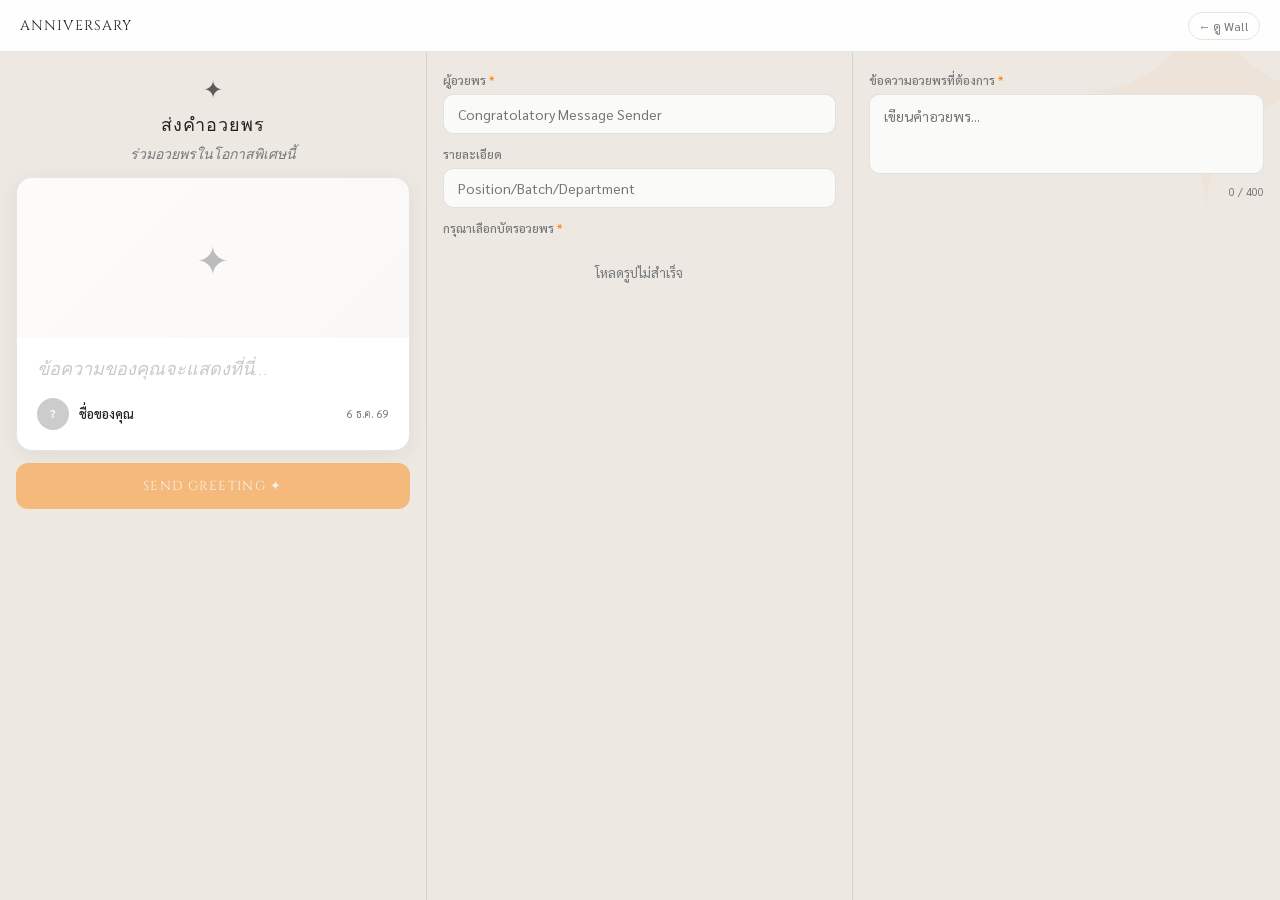
==== anniversary-greeting.html @ 69445429 "Update anniversary-greeting.html" ====
<!DOCTYPE html>
<html lang="th">
<head>
<meta charset="UTF-8">
<meta name="viewport" content="width=device-width, initial-scale=1.0">
<title>ส่งคำอวยพร</title>
<link href="https://fonts.googleapis.com/css2?family=Cinzel:wght@400;600&family=Sarabun:wght@300;400;500;600&family=Cormorant+Garamond:ital,wght@0,300;1,300&display=swap" rel="stylesheet">
<style>
*{margin:0;padding:0;box-sizing:border-box}
:root{
  --o:#FF8200;--od:#CC6800;--ol:#FFF3E0;
  --gray1:#74787B;--gray2:#222221;--gray3:#f7f5f2;
  --serif:'Cormorant Garamond',serif;
  --disp:'Cinzel',serif;--thai:'Sarabun',sans-serif;
  --border:0.5px solid rgba(0,0,0,.1);
}
html,body{height:100%;overflow:hidden;background:#EDE8E1;font-family:var(--thai);color:var(--gray2)}
body::before{content:'✦';position:fixed;font-size:320px;color:rgba(255,130,0,.04);top:-60px;right:-60px;font-family:serif;pointer-events:none;z-index:0;line-height:1}

/* HEADER */
.g-header{background:rgba(255,255,255,.95);backdrop-filter:blur(10px);border-bottom:var(--border);padding:0 20px;height:52px;display:flex;align-items:center;justify-content:space-between;position:sticky;top:0;z-index:50}
.h-brand{font-family:var(--disp);font-size:14px;letter-spacing:.08em}
.h-back{font-size:12px;color:var(--gray1);text-decoration:none;display:flex;align-items:center;gap:4px;padding:5px 10px;border-radius:100px;border:var(--border);transition:all .2s}
.h-back:hover{background:var(--gray3)}

/* MAIN */
.g-main{
  display:grid;
  grid-template-columns:minmax(0,1fr) minmax(0,1fr) minmax(0,1fr);
  gap:0;
  height:calc(100vh - 52px);
  overflow:hidden;
  position:relative;z-index:1;
  max-width:100vw;
}
.g-left{
  padding:20px 16px;
  overflow-y:auto;
  border-right:var(--border);
  display:flex;flex-direction:column;gap:12px;
  min-width:0;
}
.g-mid{
  padding:20px 16px;
  overflow-y:auto;
  border-right:var(--border);
  display:flex;flex-direction:column;gap:12px;
  min-width:0;
}
.g-right{
  overflow-y:auto;
  display:flex;flex-direction:column;
  min-width:0;
}

/* HERO */
.g-hero{text-align:center;margin-bottom:0}
.g-hero-icon{font-size:24px;margin-bottom:6px;opacity:.7}
.g-hero-title{font-family:var(--disp);font-size:18px;letter-spacing:.06em;margin-bottom:4px}
.g-hero-sub{font-family:var(--serif);font-style:italic;font-size:14px;color:var(--gray1)}

/* CARD PREVIEW */
.card-preview{
  background:#fff;border-radius:16px;border:var(--border);
  margin-bottom:0;overflow:hidden;
  box-shadow:0 4px 20px rgba(0,0,0,.06);
  min-height:200px;position:relative;
  transition:all .4s;
}
.card-preview.has-img{
  box-shadow:0 0 0 2px rgba(255,130,0,.4), 0 0 24px rgba(255,130,0,.2), 0 6px 20px rgba(0,0,0,.1);
}
.preview-bg{
  width:100%;height:auto;object-fit:contain;display:block;
  background:#f7f3ee;
}
.preview-bg-placeholder{
  width:100%;height:160px;background:linear-gradient(135deg,#f7f3ee,#ede8e1);
  display:flex;align-items:center;justify-content:center;
  font-size:40px;opacity:.3;
}
.preview-body{padding:16px 20px 20px}
.preview-msg{font-family:var(--serif);font-size:18px;line-height:1.75;color:var(--gray2);margin-bottom:12px}
.preview-msg.placeholder{color:rgba(116,120,123,.4);font-style:italic}
.preview-footer{display:flex;align-items:center;gap:10px}
.preview-av{width:32px;height:32px;border-radius:50%;flex-shrink:0;display:flex;align-items:center;justify-content:center;font-size:11px;font-weight:700;color:#fff;background:var(--o)}
.preview-info .preview-name{font-size:13px;font-weight:500}
.preview-info .preview-dept{font-size:11px;color:var(--gray1)}
.preview-time{font-size:11px;color:var(--gray1);margin-left:auto}

/* FORM CARD */
.form-card{background:#fff;border-radius:16px;border:var(--border);overflow:hidden;box-shadow:0 4px 20px rgba(0,0,0,.04)}
.form-section{padding:14px 16px}
.form-section+.form-section{border-top:var(--border)}
.form-section label{font-size:12px;font-weight:500;color:var(--gray1);margin-bottom:6px;display:block}
input[type=text],textarea{font-family:var(--thai);font-size:14px;width:100%;padding:10px 14px;border:var(--border);border-radius:10px;background:#fafaf9;color:var(--gray2);outline:none;transition:border-color .2s,background .2s;resize:none}
input:focus,textarea:focus{border-color:var(--o);background:#fff}
textarea{line-height:1.65;min-height:70px}

/* CARD IMAGE PICKER */
.card-picker-grid{
  display:grid;
  grid-template-columns:repeat(3,1fr);
  gap:8px;margin-top:8px;
  min-width:0;
}
.card-pick-item{
  border-radius:10px;overflow:hidden;
  border:2.5px solid transparent;
  cursor:pointer;transition:all .2s;
  aspect-ratio:4/3;position:relative;
  background:#f5f3ef;
}
.card-pick-item:hover{border-color:rgba(255,130,0,.5);transform:scale(1.02);box-shadow:0 0 12px rgba(255,130,0,.25)}
.card-pick-item.selected{border-color:var(--o);box-shadow:0 0 0 3px rgba(255,130,0,.2), 0 0 16px rgba(255,130,0,.3)}
.card-pick-item img{width:100%;height:100%;object-fit:cover;display:block}
.card-pick-item .check{
  position:absolute;top:6px;right:6px;
  width:22px;height:22px;border-radius:50%;
  background:var(--o);color:#fff;
  font-size:13px;display:none;
  align-items:center;justify-content:center;
}
.card-pick-item.selected .check{display:flex}
.card-pick-empty{color:var(--gray1);font-size:13px;padding:20px 0;text-align:center;grid-column:1/-1}
.card-pick-loading{color:var(--gray1);font-size:13px;padding:20px 0;text-align:center;grid-column:1/-1}

/* PRESETS */
.preset-list{display:flex;flex-direction:column;gap:6px;margin-top:8px}
.preset-item{font-family:var(--serif);font-size:14px;line-height:1.55;padding:10px 14px;border-radius:10px;border:var(--border);background:#fafaf9;cursor:pointer;color:var(--gray2);transition:all .2s;text-align:left;width:100%}
.preset-item:hover{border-color:var(--o);background:var(--ol)}
.preset-item.selected{border-color:var(--o);background:var(--ol);color:var(--od)}

/* CHAR COUNT */
.char-row{display:flex;justify-content:flex-end;margin-top:6px}
.char-count{font-size:11px;color:var(--gray1)}
.char-count.warn{color:#e53935}

/* SUBMIT */
.submit-section{padding:16px 20px;background:var(--gray3);border-top:var(--border)}
.btn-submit{width:100%;font-family:var(--disp);font-size:13px;letter-spacing:.1em;padding:14px;border:none;border-radius:12px;background:var(--o);color:#fff;cursor:pointer;transition:all .25s;display:flex;align-items:center;justify-content:center;gap:8px}
.btn-submit:hover:not(:disabled){background:var(--od);transform:translateY(-1px);box-shadow:0 4px 16px rgba(255,130,0,.3)}
.btn-submit:disabled{opacity:.45;cursor:not-allowed;transform:none}
.spin{width:16px;height:16px;border:2px solid rgba(255,255,255,.4);border-top-color:#fff;border-radius:50%;animation:spin .6s linear infinite;display:none}
@keyframes spin{to{transform:rotate(360deg)}}
.status-box{margin-top:12px;padding:10px 14px;border-radius:10px;font-size:13px;display:none;align-items:center;gap:8px}
.status-box.err{background:#ffebee;color:#b71c1c;border:0.5px solid #ef9a9a;display:flex}

/* SUCCESS */
.success-wrap{position:fixed;inset:0;background:#EDE8E1;z-index:200;display:none;flex-direction:column;align-items:center;justify-content:center;gap:16px;text-align:center;padding:20px}
.success-wrap.show{display:flex}
.success-icon{font-size:56px;animation:popIn .4s ease}
.success-title{font-family:var(--disp);font-size:24px;letter-spacing:.06em}
.success-sub{font-family:var(--serif);font-style:italic;font-size:16px;color:var(--gray1)}
.success-card{background:#fff;border-radius:16px;border:var(--border);overflow:hidden;max-width:380px;width:100%;box-shadow:0 4px 20px rgba(0,0,0,.06)}
.success-card-img{width:100%;height:140px;object-fit:cover;display:block}
.success-card-img.hidden{display:none}
.success-card-body{padding:16px 20px}
.success-card-msg{font-family:var(--serif);font-size:16px;line-height:1.75}
.success-card-from{font-size:13px;color:var(--gray1);margin-top:8px}
.success-btns{display:flex;gap:10px;flex-wrap:wrap;justify-content:center}
.btn-wall{font-family:var(--thai);font-size:13px;padding:10px 20px;border-radius:100px;background:var(--o);color:#fff;border:none;cursor:pointer;text-decoration:none;transition:all .2s}
.btn-wall:hover{background:var(--od)}
.btn-again{font-family:var(--thai);font-size:13px;padding:10px 20px;border-radius:100px;background:transparent;color:var(--gray1);border:var(--border);cursor:pointer;transition:all .2s}
.btn-again:hover{background:var(--gray3)}
@keyframes popIn{from{transform:scale(.5);opacity:0}to{transform:scale(1);opacity:1}}

/* RESPONSIVE */
@media(max-width:768px),(orientation:portrait){
  .g-main{grid-template-columns:1fr;height:auto;overflow:visible}
  .g-left,.g-mid{border-right:none;border-bottom:var(--border);padding:20px 16px}
  .g-left .btn-submit-wrap{display:none}
  .g-right{overflow:visible}
  .g-right .submit-section{display:block}
  html,body{overflow:auto;height:auto}
}
@media(orientation:landscape) and (min-width:769px){
  .g-right .submit-section{display:none}
  .g-left .btn-submit-wrap{display:block}
}
</style>
</head>
<body>

<div class="g-header">
  <div style="display:flex;align-items:center;gap:10px">
    <img id="hLogo" src="" alt="logo" style="height:36px;width:auto;object-fit:contain;display:none">
    <div class="h-brand" id="hBrand">ANNIVERSARY</div>
  </div>
  <a class="h-back" href="anniversary-wall.html">← ดู Wall</a>
</div>

<div class="g-main">
  <!-- LEFT: Preview -->
  <div class="g-left">
    <div class="g-hero">
      <div class="g-hero-icon">✦</div>
      <div class="g-hero-title" id="heroTitle">ส่งคำอวยพร</div>
      <div class="g-hero-sub" id="heroSub">ร่วมอวยพรในโอกาสพิเศษนี้</div>
    </div>
    <div class="card-preview" id="cardPreview">
      <div class="preview-bg-placeholder" id="previewBgPlaceholder">✦</div>
      <img class="preview-bg" id="previewBgImg" src="" alt="" style="display:none">
      <div class="preview-body">
        <div class="preview-msg placeholder" id="previewMsg">ข้อความของคุณจะแสดงที่นี่...</div>
        <div class="preview-footer">
          <div class="preview-av" id="previewAv">?</div>
          <div class="preview-info">
            <div class="preview-name" id="previewName">ชื่อของคุณ</div>
            <div class="preview-dept" id="previewDept"></div>
          </div>
          <div class="preview-time" id="previewTime"></div>
        </div>
      </div>
    </div>
    <!-- ปุ่ม submit สำหรับ landscape -->
    <div class="btn-submit-wrap">
      <div class="submit-section" style="background:transparent;border:none;padding:0">
        <button class="btn-submit" id="btnSubmitLeft" onclick="submitGreeting()" disabled>
          <span id="btnLabelLeft">SEND GREETING ✦</span>
        </button>
      </div>
    </div>
  </div>

  <!-- MID: ชื่อ + เลือกรูปการ์ด -->
  <div class="g-mid">
    <div>
      <label style="font-size:12px;font-weight:500;color:var(--gray1);margin-bottom:6px;display:block">ผู้อวยพร <span style="color:var(--o)">*</span></label>
      <input type="text" id="fName" placeholder="Congratolatory Message Sender" maxlength="60" oninput="updatePreview()">
    </div>
    <div>
      <label style="font-size:12px;font-weight:500;color:var(--gray1);margin-bottom:6px;display:block">รายละเอียด</label>
      <input type="text" id="fDept" placeholder="Position/Batch/Department" maxlength="60" oninput="updatePreview()">
    </div>
    <div>
      <label style="font-size:12px;font-weight:500;color:var(--gray1);margin-bottom:6px;display:block">กรุณาเลือกบัตรอวยพร <span style="color:var(--o)">*</span></label>
      <div class="card-picker-grid" id="cardPickerGrid">
        <div class="card-pick-loading">กำลังโหลดรูป...</div>
      </div>
    </div>
  </div>

  <!-- RIGHT: คำอวยพร + ส่ง -->
  <div class="g-right">
    <div style="padding:20px 16px;display:flex;flex-direction:column;gap:12px;flex:1">
      <!-- คำอวยพรสำเร็จรูป -->
      <div id="presetSection" style="display:none">
        <label style="font-size:12px;font-weight:500;color:var(--gray1);margin-bottom:6px;display:block">เลือกคำอวยพร:Please select Congratulatory message</label>
        <div class="preset-list" id="presetList"></div>
      </div>
      <!-- พิมพ์เอง -->
      <div id="customMsgSection">
        <label style="font-size:12px;font-weight:500;color:var(--gray1);margin-bottom:6px;display:block">ข้อความอวยพรที่ต้องการ <span style="color:var(--o)">*</span></label>
        <textarea id="fMsg" placeholder="เขียนคำอวยพร..." maxlength="400" oninput="updatePreview()" style="min-height:80px"></textarea>
        <div class="char-row"><span class="char-count" id="charCount">0 / 400</span></div>
      </div>
    </div>
    <!-- SUBMIT -->
    <div class="submit-section">
      <button class="btn-submit" id="btnSubmit" onclick="submitGreeting()" disabled>
        <span class="spin" id="submitSpin"></span>
        <span id="btnLabel">Submit ✦</span>
      </button>
      <div class="status-box" id="statusBox"></div>
    </div>
  </div>
</div>

<!-- SUCCESS -->
<div class="success-wrap" id="successWrap">
  <div class="success-icon">✦</div>
  <div class="success-title">ส่งสำเร็จแล้ว!</div>
  <div class="success-sub">คำอวยพรของคุณขึ้น Wall แล้ว! 🎉</div>
  <div class="success-card">
    <img class="success-card-img hidden" id="successImg" src="" alt="">
    <div class="success-card-body">
      <div class="success-card-msg" id="successMsg"></div>
      <div class="success-card-from" id="successFrom"></div>
    </div>
  </div>
  <div class="success-btns">
    <a class="btn-wall" href="anniversary-wall.html">🖼 ดูบน Wall</a>
    <button class="btn-again" onclick="resetForm()">✎ ส่งอีกครั้ง</button>
  </div>
</div>

<script src="supabase.js"></script>
<script>
let selectedCardUrl = '';

/* ── Init ── */
async function init() {
  try {
    // โหลด settings
    const rows = await sb.get('settings', '?select=setting_key,setting_value');
    const s = {};
    rows.forEach(r => s[r.setting_key] = r.setting_value);
    if (s.header_th) document.getElementById('heroTitle').textContent = 'ส่งคำอวยพร — ' + (s.header_th.match(/\d+/)?.[0] || '') + ' ปี';
    if (s.subtitle_th) document.getElementById('heroSub').textContent = s.subtitle_th;
    if (s.logo_image) {
      document.getElementById('hLogo').src = s.logo_image;
      document.getElementById('hLogo').style.display = 'block';
      document.getElementById('hBrand').style.display = 'none';
    }
  } catch(e) {}

  // เช็คว่าเปิดพิมพ์เองไหม
  try {
    const rows = await sb.get('settings', '?select=setting_key,setting_value');
    const s = {};
    rows.forEach(r => s[r.setting_key] = r.setting_value);
    const allowCustom = s.allow_custom_message !== '0';
    if (!allowCustom) {
      document.getElementById('customMsgSection').style.display = 'none';
    }
  } catch(e) {}

  // โหลดรูปการ์ด + คำอวยพรสำเร็จรูป พร้อมกัน
  await Promise.all([loadCardImages(), loadPresets()]);
  updatePreview();
}

/* ── โหลดรูปการ์ด ── */
async function loadCardImages() {
  const grid = document.getElementById('cardPickerGrid');
  try {
    const cards = await sb.get('card_images', '?select=id,image_path&order=id.asc');
    if (!cards.length) {
      grid.innerHTML = '<div class="card-pick-empty">ยังไม่มีรูปการ์ด<br><small>Admin ยังไม่ได้เพิ่มรูป</small></div>';
      return;
    }
    grid.innerHTML = '';
    cards.forEach((c, i) => {
      const div = document.createElement('div');
      div.className = 'card-pick-item';
      div.innerHTML = `<img src="${escHtml(c.image_path)}" alt="การ์ด ${i+1}" loading="lazy"><div class="check">✓</div>`;
      div.onclick = () => selectCard(div, c.image_path);
      grid.appendChild(div);
    });
    // เลือกอันแรกอัตโนมัติ
    grid.querySelector('.card-pick-item')?.click();
  } catch(e) {
    grid.innerHTML = '<div class="card-pick-empty">โหลดรูปไม่สำเร็จ</div>';
  }
}

function selectCard(el, url) {
  document.querySelectorAll('.card-pick-item').forEach(c => c.classList.remove('selected'));
  el.classList.add('selected');
  selectedCardUrl = url;
  const img = document.getElementById('previewBgImg');
  const ph  = document.getElementById('previewBgPlaceholder');
  img.src = url;
  img.style.display = 'block';
  ph.style.display  = 'none';
  document.getElementById('cardPreview').classList.add('has-img');
  checkSubmit();
}

/* ── โหลดคำอวยพรสำเร็จรูป ── */
async function loadPresets() {
  try {
    const presets = await sb.get('predefined_wishes', '?select=message_text&order=id.asc');
    if (!presets.length) return;
    const sec  = document.getElementById('presetSection');
    const list = document.getElementById('presetList');
    sec.style.display = 'block';
    presets.forEach(p => {
      const btn = document.createElement('button');
      btn.className = 'preset-item';
      btn.textContent = p.message_text;
      btn.onclick = () => {
        document.querySelectorAll('.preset-item').forEach(b => b.classList.remove('selected'));
        btn.classList.add('selected');
        document.getElementById('fMsg').value = p.message_text;
        updatePreview();
      };
      list.appendChild(btn);
    });
  } catch(e) {}
}

/* ── Preview ── */
function updatePreview() {
  const name = document.getElementById('fName').value.trim();
  const dept = document.getElementById('fDept').value.trim();
  const msg  = document.getElementById('fMsg').value.trim();
  const len  = document.getElementById('fMsg').value.length;

  const pm = document.getElementById('previewMsg');
  if (msg) { pm.textContent = msg; pm.classList.remove('placeholder'); }
  else { pm.textContent = 'ข้อความของคุณจะแสดงที่นี่...'; pm.classList.add('placeholder'); }

  const av = document.getElementById('previewAv');
  if (name) { av.textContent = initials(name); av.style.background = colorFor(name); }
  else { av.textContent = '?'; av.style.background = '#ccc'; }

  document.getElementById('previewName').textContent = name || 'ชื่อของคุณ';
  document.getElementById('previewDept').textContent = dept;
  document.getElementById('previewTime').textContent = new Date().toLocaleDateString('th-TH', { day:'numeric', month:'short', year:'2-digit' });

  const cc = document.getElementById('charCount');
  cc.textContent = `${len} / 400`;
  cc.classList.toggle('warn', len > 350);

  checkSubmit();
}

function checkSubmit() {
  const name = document.getElementById('fName').value.trim();
  const msg  = document.getElementById('fMsg').value.trim();
  const ok = !!(name && msg && selectedCardUrl);
  document.getElementById('btnSubmit').disabled = !ok;
  const bl = document.getElementById('btnSubmitLeft');
  if (bl) bl.disabled = !ok;
}

/* ── Submit ── */
async function submitGreeting() {
  const name = document.getElementById('fName').value.trim();
  const dept = document.getElementById('fDept').value.trim();
  const msg  = document.getElementById('fMsg').value.trim();
  if (!name || !msg || !selectedCardUrl) return;

  document.getElementById('btnSubmit').disabled = true;
  document.getElementById('submitSpin').style.display = 'block';
  document.getElementById('btnLabel').textContent = 'กำลังส่ง...';
  document.getElementById('statusBox').className = 'status-box';

  try {
    await sb.post('wishes', {
      name, dept,
      message: msg,
      avatar: selectedCardUrl,
      top_pos:  Math.floor(Math.random() * 65) + 10,
      left_pos: Math.floor(Math.random() * 78) + 5,
      status: 'approved'
    });

    // Success screen
    document.getElementById('successMsg').textContent = msg;
    document.getElementById('successFrom').textContent = '— ' + name + (dept ? ` (${dept})` : '');
    const si = document.getElementById('successImg');
    si.src = selectedCardUrl;
    si.classList.remove('hidden');
    document.getElementById('successWrap').classList.add('show');

  } catch(e) {
    const sb2 = document.getElementById('statusBox');
    sb2.className = 'status-box err';
    sb2.innerHTML = '❌ ส่งไม่สำเร็จ: ' + e.message;
    document.getElementById('btnSubmit').disabled = false;
    document.getElementById('submitSpin').style.display = 'none';
    document.getElementById('btnLabel').textContent = 'SEND GREETING ✦';
  }
}

/* ── Reset ── */
function resetForm() {
  document.getElementById('successWrap').classList.remove('show');
  document.getElementById('fName').value = '';
  document.getElementById('fDept').value = '';
  document.getElementById('fMsg').value = '';
  document.querySelectorAll('.preset-item').forEach(b => b.classList.remove('selected'));
  document.getElementById('btnSubmit').disabled = true;
  document.getElementById('submitSpin').style.display = 'none';
  document.getElementById('btnLabel').textContent = 'SEND GREETING ✦';
  document.getElementById('statusBox').className = 'status-box';
  updatePreview();
}

init();
</script>
</body>
</html>
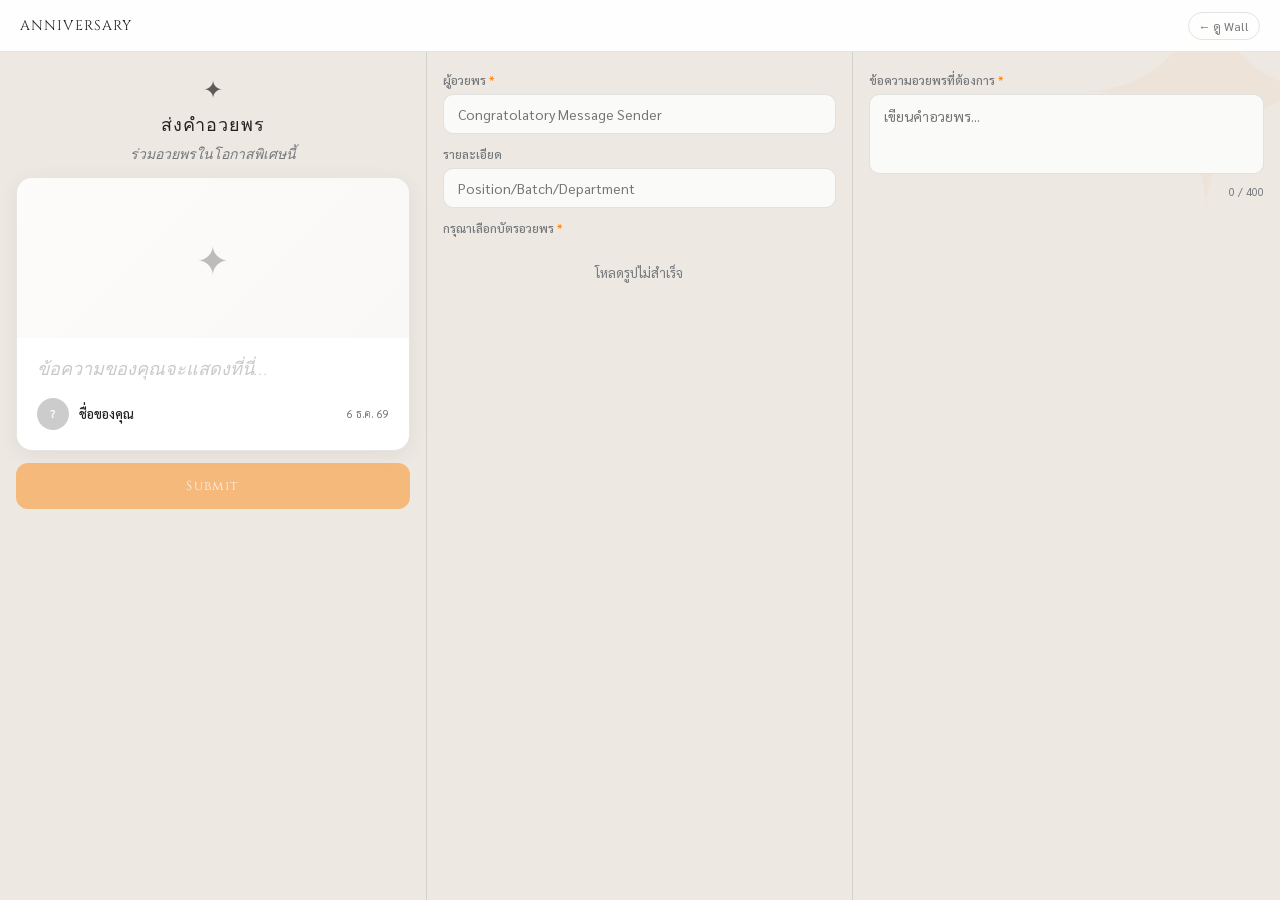
==== commit 0859aff1: "Update anniversary-greeting.html" ====
--- a/anniversary-greeting.html
+++ b/anniversary-greeting.html
@@ -217,7 +217,7 @@
     <div class="btn-submit-wrap">
       <div class="submit-section" style="background:transparent;border:none;padding:0">
         <button class="btn-submit" id="btnSubmitLeft" onclick="submitGreeting()" disabled>
-          <span id="btnLabelLeft">SEND GREETING ✦</span>
+          <span id="btnLabelLeft">Submit</span>
         </button>
       </div>
     </div>
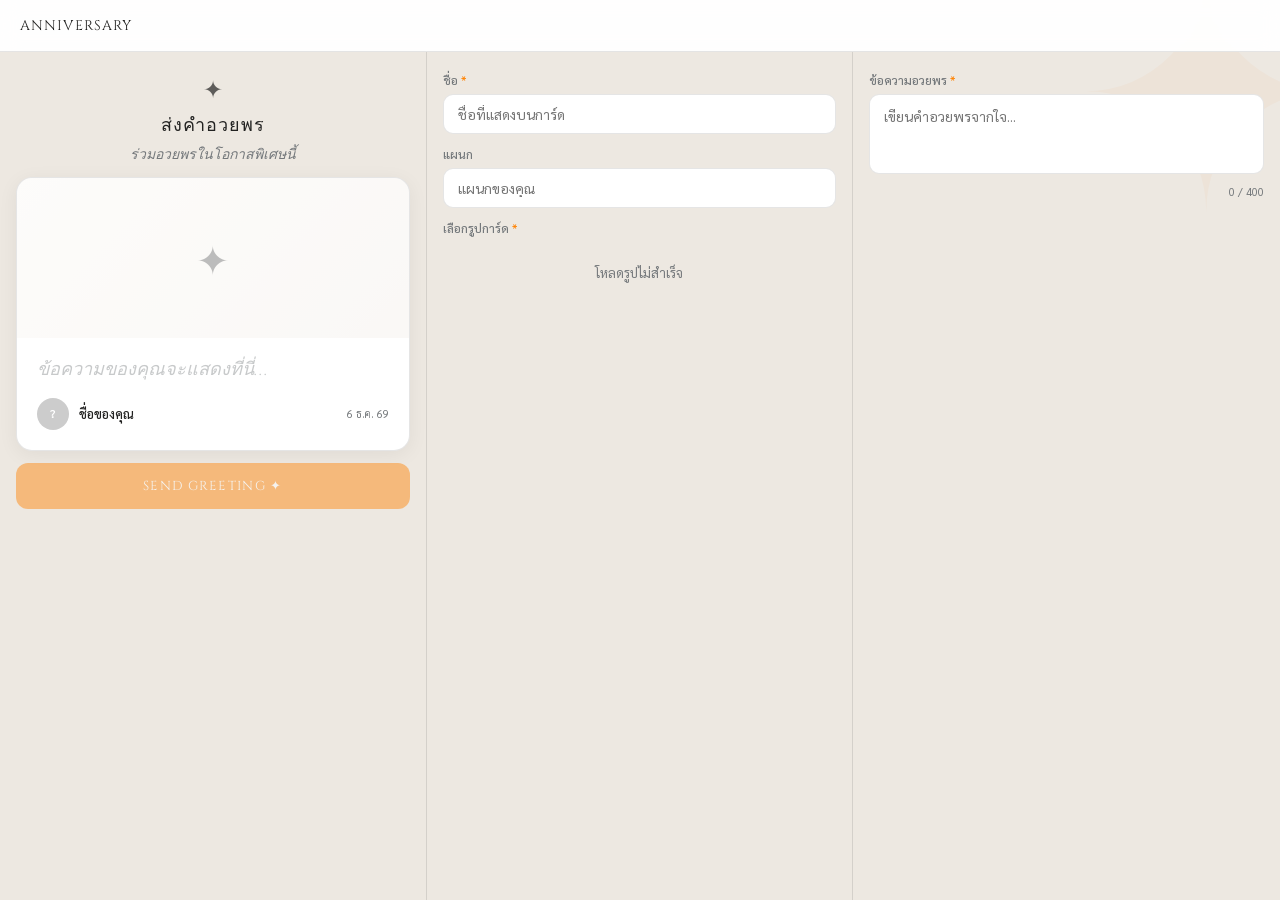
==== commit 959fecf1: "Update anniversary-greeting.html" ====
--- a/anniversary-greeting.html
+++ b/anniversary-greeting.html
@@ -93,8 +93,8 @@
 .form-section{padding:14px 16px}
 .form-section+.form-section{border-top:var(--border)}
 .form-section label{font-size:12px;font-weight:500;color:var(--gray1);margin-bottom:6px;display:block}
-input[type=text],textarea{font-family:var(--thai);font-size:14px;width:100%;padding:10px 14px;border:var(--border);border-radius:10px;background:#fafaf9;color:var(--gray2);outline:none;transition:border-color .2s,background .2s;resize:none}
-input:focus,textarea:focus{border-color:var(--o);background:#fff}
+input[type=text],textarea{font-family:var(--thai);font-size:14px;width:100%;padding:10px 14px;border:var(--border);border-radius:10px;background:#fff;color:var(--gray2);outline:none;transition:border-color .2s;resize:none}
+input:focus,textarea:focus{border-color:var(--o)}
 textarea{line-height:1.65;min-height:70px}
 
 /* CARD IMAGE PICKER */
@@ -141,6 +141,10 @@
 .btn-submit{width:100%;font-family:var(--disp);font-size:13px;letter-spacing:.1em;padding:14px;border:none;border-radius:12px;background:var(--o);color:#fff;cursor:pointer;transition:all .25s;display:flex;align-items:center;justify-content:center;gap:8px}
 .btn-submit:hover:not(:disabled){background:var(--od);transform:translateY(-1px);box-shadow:0 4px 16px rgba(255,130,0,.3)}
 .btn-submit:disabled{opacity:.45;cursor:not-allowed;transform:none}
+.btn-back{font-family:var(--disp);font-size:13px;letter-spacing:.1em;padding:14px;border:var(--border);border-radius:12px;background:transparent;color:var(--gray1);cursor:pointer;transition:all .25s;display:flex;align-items:center;justify-content:center;gap:8px;text-decoration:none;white-space:nowrap}
+.btn-back:hover{background:var(--gray3)}
+.submit-row{display:flex;gap:10px}
+.submit-row .btn-submit{flex:1}
 .spin{width:16px;height:16px;border:2px solid rgba(255,255,255,.4);border-top-color:#fff;border-radius:50%;animation:spin .6s linear infinite;display:none}
 @keyframes spin{to{transform:rotate(360deg)}}
 .status-box{margin-top:12px;padding:10px 14px;border-radius:10px;font-size:13px;display:none;align-items:center;gap:8px}
@@ -187,7 +191,6 @@
     <img id="hLogo" src="" alt="logo" style="height:36px;width:auto;object-fit:contain;display:none">
     <div class="h-brand" id="hBrand">ANNIVERSARY</div>
   </div>
-  <a class="h-back" href="anniversary-wall.html">← ดู Wall</a>
 </div>
 
 <div class="g-main">
@@ -217,7 +220,7 @@
     <div class="btn-submit-wrap">
       <div class="submit-section" style="background:transparent;border:none;padding:0">
         <button class="btn-submit" id="btnSubmitLeft" onclick="submitGreeting()" disabled>
-          <span id="btnLabelLeft">Submit</span>
+          <span id="btnLabelLeft">SEND GREETING ✦</span>
         </button>
       </div>
     </div>
@@ -226,15 +229,15 @@
   <!-- MID: ชื่อ + เลือกรูปการ์ด -->
   <div class="g-mid">
     <div>
-      <label style="font-size:12px;font-weight:500;color:var(--gray1);margin-bottom:6px;display:block">ผู้อวยพร <span style="color:var(--o)">*</span></label>
-      <input type="text" id="fName" placeholder="Congratolatory Message Sender" maxlength="60" oninput="updatePreview()">
+      <label style="font-size:12px;font-weight:500;color:var(--gray1);margin-bottom:6px;display:block">ชื่อ <span style="color:var(--o)">*</span></label>
+      <input type="text" id="fName" placeholder="ชื่อที่แสดงบนการ์ด" maxlength="60" oninput="updatePreview()">
     </div>
     <div>
-      <label style="font-size:12px;font-weight:500;color:var(--gray1);margin-bottom:6px;display:block">รายละเอียด</label>
-      <input type="text" id="fDept" placeholder="Position/Batch/Department" maxlength="60" oninput="updatePreview()">
+      <label style="font-size:12px;font-weight:500;color:var(--gray1);margin-bottom:6px;display:block">แผนก</label>
+      <input type="text" id="fDept" placeholder="แผนกของคุณ" maxlength="60" oninput="updatePreview()">
     </div>
     <div>
-      <label style="font-size:12px;font-weight:500;color:var(--gray1);margin-bottom:6px;display:block">กรุณาเลือกบัตรอวยพร <span style="color:var(--o)">*</span></label>
+      <label style="font-size:12px;font-weight:500;color:var(--gray1);margin-bottom:6px;display:block">เลือกรูปการ์ด <span style="color:var(--o)">*</span></label>
       <div class="card-picker-grid" id="cardPickerGrid">
         <div class="card-pick-loading">กำลังโหลดรูป...</div>
       </div>
@@ -246,13 +249,13 @@
     <div style="padding:20px 16px;display:flex;flex-direction:column;gap:12px;flex:1">
       <!-- คำอวยพรสำเร็จรูป -->
       <div id="presetSection" style="display:none">
-        <label style="font-size:12px;font-weight:500;color:var(--gray1);margin-bottom:6px;display:block">เลือกคำอวยพร:Please select Congratulatory message</label>
+        <label style="font-size:12px;font-weight:500;color:var(--gray1);margin-bottom:6px;display:block">เลือกคำอวยพรสำเร็จรูป</label>
         <div class="preset-list" id="presetList"></div>
       </div>
       <!-- พิมพ์เอง -->
       <div id="customMsgSection">
-        <label style="font-size:12px;font-weight:500;color:var(--gray1);margin-bottom:6px;display:block">ข้อความอวยพรที่ต้องการ <span style="color:var(--o)">*</span></label>
-        <textarea id="fMsg" placeholder="เขียนคำอวยพร..." maxlength="400" oninput="updatePreview()" style="min-height:80px"></textarea>
+        <label style="font-size:12px;font-weight:500;color:var(--gray1);margin-bottom:6px;display:block">ข้อความอวยพร <span style="color:var(--o)">*</span></label>
+        <textarea id="fMsg" placeholder="เขียนคำอวยพรจากใจ..." maxlength="400" oninput="updatePreview()" style="min-height:80px"></textarea>
         <div class="char-row"><span class="char-count" id="charCount">0 / 400</span></div>
       </div>
     </div>
@@ -260,7 +263,7 @@
     <div class="submit-section">
       <button class="btn-submit" id="btnSubmit" onclick="submitGreeting()" disabled>
         <span class="spin" id="submitSpin"></span>
-        <span id="btnLabel">Submit ✦</span>
+        <span id="btnLabel">SEND GREETING ✦</span>
       </button>
       <div class="status-box" id="statusBox"></div>
     </div>
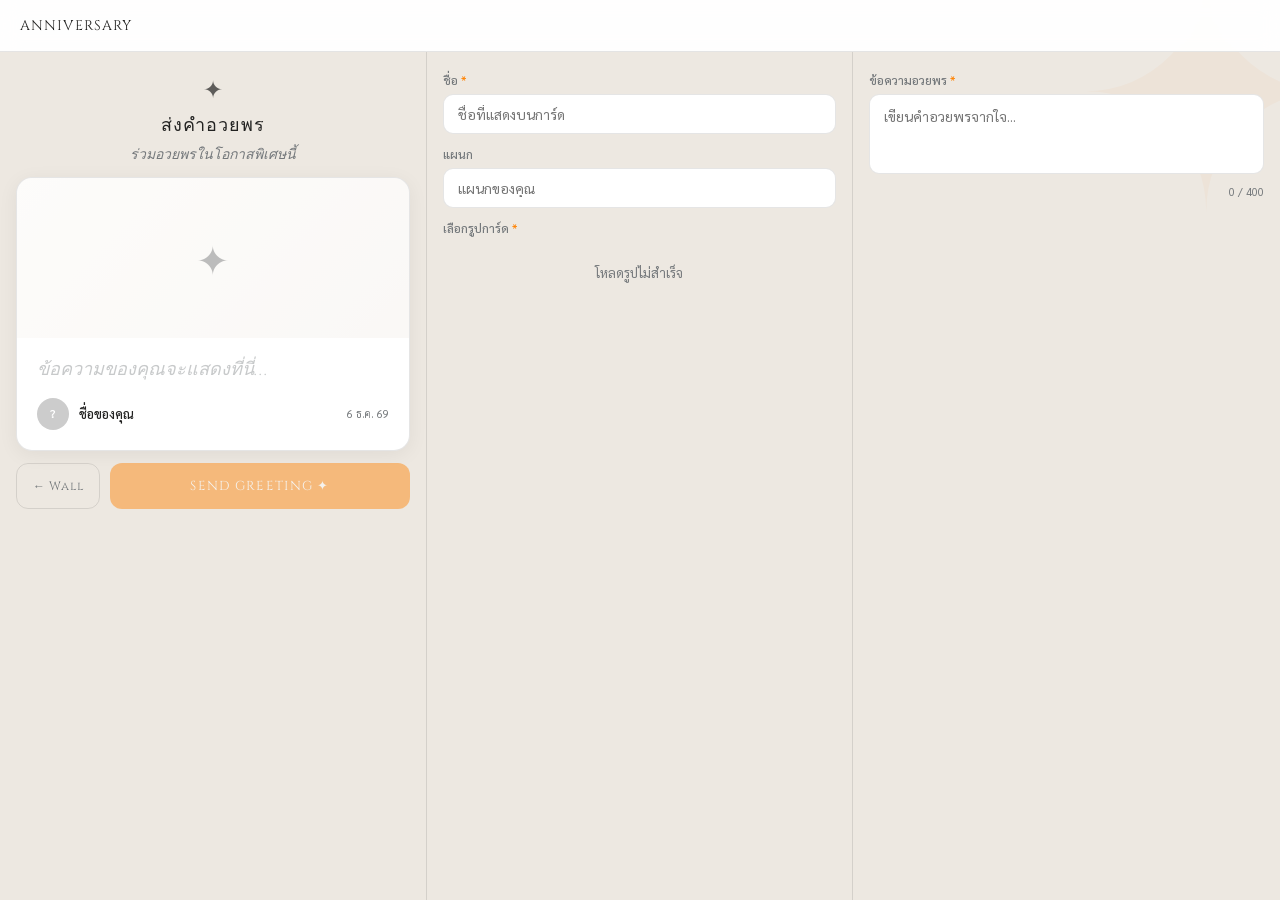
==== commit a89eece8: "Update anniversary-greeting.html" ====
--- a/anniversary-greeting.html
+++ b/anniversary-greeting.html
@@ -138,13 +138,12 @@
 
 /* SUBMIT */
 .submit-section{padding:16px 20px;background:var(--gray3);border-top:var(--border)}
-.btn-submit{width:100%;font-family:var(--disp);font-size:13px;letter-spacing:.1em;padding:14px;border:none;border-radius:12px;background:var(--o);color:#fff;cursor:pointer;transition:all .25s;display:flex;align-items:center;justify-content:center;gap:8px}
+.submit-row{display:flex;gap:10px;align-items:stretch}
+.btn-back{font-family:var(--disp);font-size:12px;letter-spacing:.06em;padding:14px 16px;border:var(--border);border-radius:12px;background:transparent;color:var(--gray1);cursor:pointer;transition:all .25s;display:flex;align-items:center;justify-content:center;text-decoration:none;white-space:nowrap;flex-shrink:0}
+.btn-back:hover{background:var(--gray3)}
+.btn-submit{flex:1;font-family:var(--disp);font-size:13px;letter-spacing:.1em;padding:14px;border:none;border-radius:12px;background:var(--o);color:#fff;cursor:pointer;transition:all .25s;display:flex;align-items:center;justify-content:center;gap:8px}
 .btn-submit:hover:not(:disabled){background:var(--od);transform:translateY(-1px);box-shadow:0 4px 16px rgba(255,130,0,.3)}
 .btn-submit:disabled{opacity:.45;cursor:not-allowed;transform:none}
-.btn-back{font-family:var(--disp);font-size:13px;letter-spacing:.1em;padding:14px;border:var(--border);border-radius:12px;background:transparent;color:var(--gray1);cursor:pointer;transition:all .25s;display:flex;align-items:center;justify-content:center;gap:8px;text-decoration:none;white-space:nowrap}
-.btn-back:hover{background:var(--gray3)}
-.submit-row{display:flex;gap:10px}
-.submit-row .btn-submit{flex:1}
 .spin{width:16px;height:16px;border:2px solid rgba(255,255,255,.4);border-top-color:#fff;border-radius:50%;animation:spin .6s linear infinite;display:none}
 @keyframes spin{to{transform:rotate(360deg)}}
 .status-box{margin-top:12px;padding:10px 14px;border-radius:10px;font-size:13px;display:none;align-items:center;gap:8px}
@@ -219,9 +218,12 @@
     <!-- ปุ่ม submit สำหรับ landscape -->
     <div class="btn-submit-wrap">
       <div class="submit-section" style="background:transparent;border:none;padding:0">
-        <button class="btn-submit" id="btnSubmitLeft" onclick="submitGreeting()" disabled>
-          <span id="btnLabelLeft">SEND GREETING ✦</span>
-        </button>
+        <div class="submit-row">
+          <a class="btn-back" href="anniversary-wall.html">← Wall</a>
+          <button class="btn-submit" id="btnSubmitLeft" onclick="submitGreeting()" disabled>
+            <span id="btnLabelLeft">SEND GREETING ✦</span>
+          </button>
+        </div>
       </div>
     </div>
   </div>
@@ -261,10 +263,13 @@
     </div>
     <!-- SUBMIT -->
     <div class="submit-section">
-      <button class="btn-submit" id="btnSubmit" onclick="submitGreeting()" disabled>
-        <span class="spin" id="submitSpin"></span>
-        <span id="btnLabel">SEND GREETING ✦</span>
-      </button>
+      <div class="submit-row">
+        <a class="btn-back" href="anniversary-wall.html">← Wall</a>
+        <button class="btn-submit" id="btnSubmit" onclick="submitGreeting()" disabled>
+          <span class="spin" id="submitSpin"></span>
+          <span id="btnLabel">SEND GREETING ✦</span>
+        </button>
+      </div>
       <div class="status-box" id="statusBox"></div>
     </div>
   </div>
@@ -295,7 +300,6 @@
 /* ── Init ── */
 async function init() {
   try {
-    // โหลด settings
     const rows = await sb.get('settings', '?select=setting_key,setting_value');
     const s = {};
     rows.forEach(r => s[r.setting_key] = r.setting_value);
@@ -306,20 +310,12 @@
       document.getElementById('hLogo').style.display = 'block';
       document.getElementById('hBrand').style.display = 'none';
     }
-  } catch(e) {}
-
-  // เช็คว่าเปิดพิมพ์เองไหม
-  try {
-    const rows = await sb.get('settings', '?select=setting_key,setting_value');
-    const s = {};
-    rows.forEach(r => s[r.setting_key] = r.setting_value);
     const allowCustom = s.allow_custom_message !== '0';
     if (!allowCustom) {
       document.getElementById('customMsgSection').style.display = 'none';
     }
   } catch(e) {}
 
-  // โหลดรูปการ์ด + คำอวยพรสำเร็จรูป พร้อมกัน
   await Promise.all([loadCardImages(), loadPresets()]);
   updatePreview();
 }
@@ -341,7 +337,6 @@
       div.onclick = () => selectCard(div, c.image_path);
       grid.appendChild(div);
     });
-    // เลือกอันแรกอัตโนมัติ
     grid.querySelector('.card-pick-item')?.click();
   } catch(e) {
     grid.innerHTML = '<div class="card-pick-empty">โหลดรูปไม่สำเร็จ</div>';
@@ -441,7 +436,6 @@
       status: 'approved'
     });
 
-    // Success screen
     document.getElementById('successMsg').textContent = msg;
     document.getElementById('successFrom').textContent = '— ' + name + (dept ? ` (${dept})` : '');
     const si = document.getElementById('successImg');
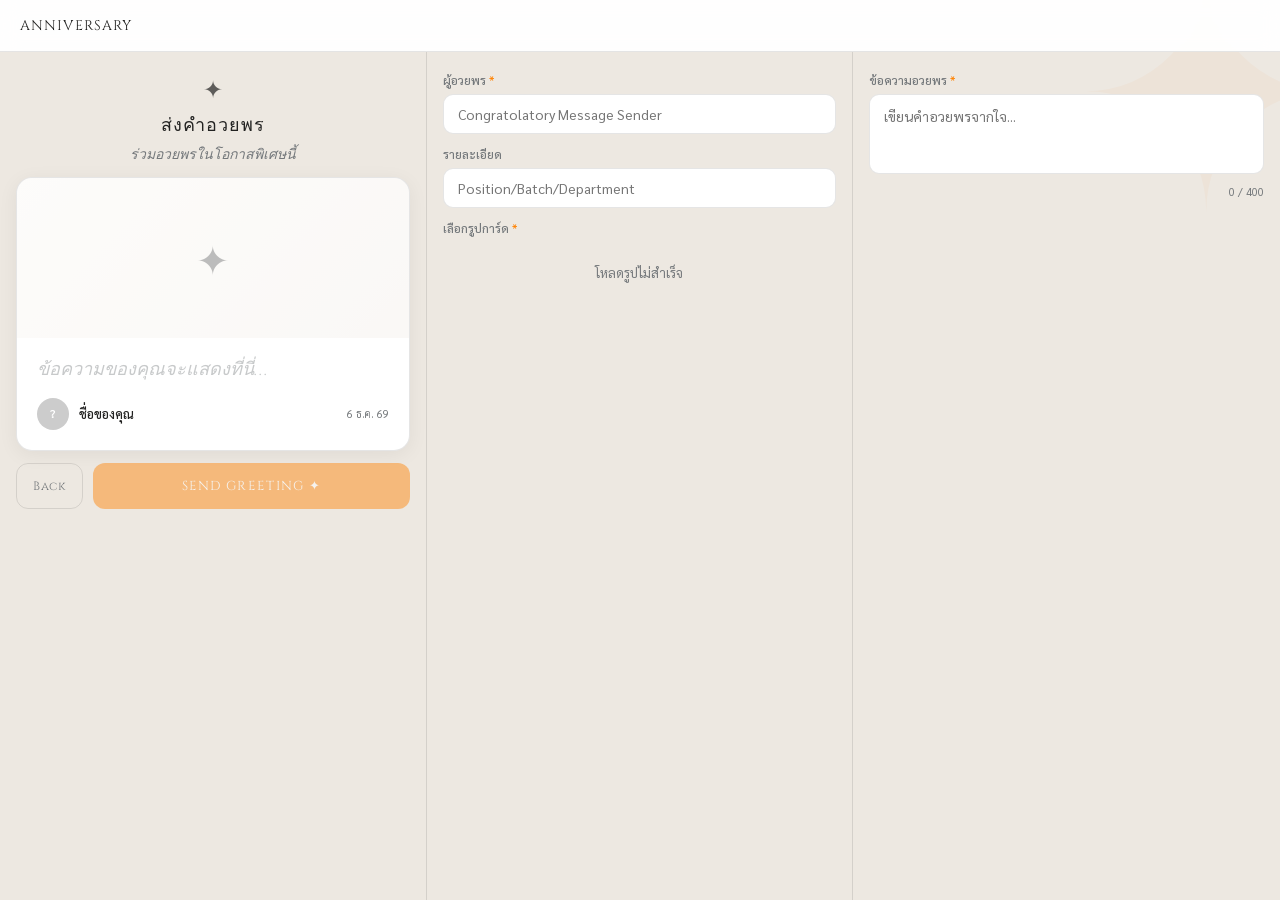
==== commit ffc2fac9: "Update anniversary-greeting.html" ====
--- a/anniversary-greeting.html
+++ b/anniversary-greeting.html
@@ -219,7 +219,7 @@
     <div class="btn-submit-wrap">
       <div class="submit-section" style="background:transparent;border:none;padding:0">
         <div class="submit-row">
-          <a class="btn-back" href="anniversary-wall.html">← Wall</a>
+          <a class="btn-back" href="anniversary-wall.html">Back</a>
           <button class="btn-submit" id="btnSubmitLeft" onclick="submitGreeting()" disabled>
             <span id="btnLabelLeft">SEND GREETING ✦</span>
           </button>
@@ -231,12 +231,12 @@
   <!-- MID: ชื่อ + เลือกรูปการ์ด -->
   <div class="g-mid">
     <div>
-      <label style="font-size:12px;font-weight:500;color:var(--gray1);margin-bottom:6px;display:block">ชื่อ <span style="color:var(--o)">*</span></label>
-      <input type="text" id="fName" placeholder="ชื่อที่แสดงบนการ์ด" maxlength="60" oninput="updatePreview()">
+      <label style="font-size:12px;font-weight:500;color:var(--gray1);margin-bottom:6px;display:block">ผู้อวยพร <span style="color:var(--o)">*</span></label>
+      <input type="text" id="fName" placeholder="Congratolatory Message Sender" maxlength="60" oninput="updatePreview()">
     </div>
     <div>
-      <label style="font-size:12px;font-weight:500;color:var(--gray1);margin-bottom:6px;display:block">แผนก</label>
-      <input type="text" id="fDept" placeholder="แผนกของคุณ" maxlength="60" oninput="updatePreview()">
+      <label style="font-size:12px;font-weight:500;color:var(--gray1);margin-bottom:6px;display:block">รายละเอียด</label>
+      <input type="text" id="fDept" placeholder="Position/Batch/Department" maxlength="60" oninput="updatePreview()">
     </div>
     <div>
       <label style="font-size:12px;font-weight:500;color:var(--gray1);margin-bottom:6px;display:block">เลือกรูปการ์ด <span style="color:var(--o)">*</span></label>
@@ -264,10 +264,10 @@
     <!-- SUBMIT -->
     <div class="submit-section">
       <div class="submit-row">
-        <a class="btn-back" href="anniversary-wall.html">← Wall</a>
+        <a class="btn-back" href="anniversary-wall.html">Back</a>
         <button class="btn-submit" id="btnSubmit" onclick="submitGreeting()" disabled>
           <span class="spin" id="submitSpin"></span>
-          <span id="btnLabel">SEND GREETING ✦</span>
+          <span id="btnLabel">Submit</span>
         </button>
       </div>
       <div class="status-box" id="statusBox"></div>
@@ -279,7 +279,7 @@
 <div class="success-wrap" id="successWrap">
   <div class="success-icon">✦</div>
   <div class="success-title">ส่งสำเร็จแล้ว!</div>
-  <div class="success-sub">คำอวยพรของคุณขึ้น Wall แล้ว! 🎉</div>
+  <div class="success-sub">คำอวยพรของคุณอยู่หน้าหลักแล้ว! 🎉</div>
   <div class="success-card">
     <img class="success-card-img hidden" id="successImg" src="" alt="">
     <div class="success-card-body">
@@ -288,8 +288,8 @@
     </div>
   </div>
   <div class="success-btns">
-    <a class="btn-wall" href="anniversary-wall.html">🖼 ดูบน Wall</a>
-    <button class="btn-again" onclick="resetForm()">✎ ส่งอีกครั้ง</button>
+    <a class="btn-wall" href="anniversary-wall.html">ดูหน้าหลัก</a>
+    <button class="btn-again" onclick="resetForm()">อวยพรอีกครั้ง</button>
   </div>
 </div>
 
@@ -449,7 +449,7 @@
     sb2.innerHTML = '❌ ส่งไม่สำเร็จ: ' + e.message;
     document.getElementById('btnSubmit').disabled = false;
     document.getElementById('submitSpin').style.display = 'none';
-    document.getElementById('btnLabel').textContent = 'SEND GREETING ✦';
+    document.getElementById('btnLabel').textContent = 'Submit';
   }
 }
 
@@ -462,7 +462,7 @@
   document.querySelectorAll('.preset-item').forEach(b => b.classList.remove('selected'));
   document.getElementById('btnSubmit').disabled = true;
   document.getElementById('submitSpin').style.display = 'none';
-  document.getElementById('btnLabel').textContent = 'SEND GREETING ✦';
+  document.getElementById('btnLabel').textContent = 'Submit';
   document.getElementById('statusBox').className = 'status-box';
   updatePreview();
 }
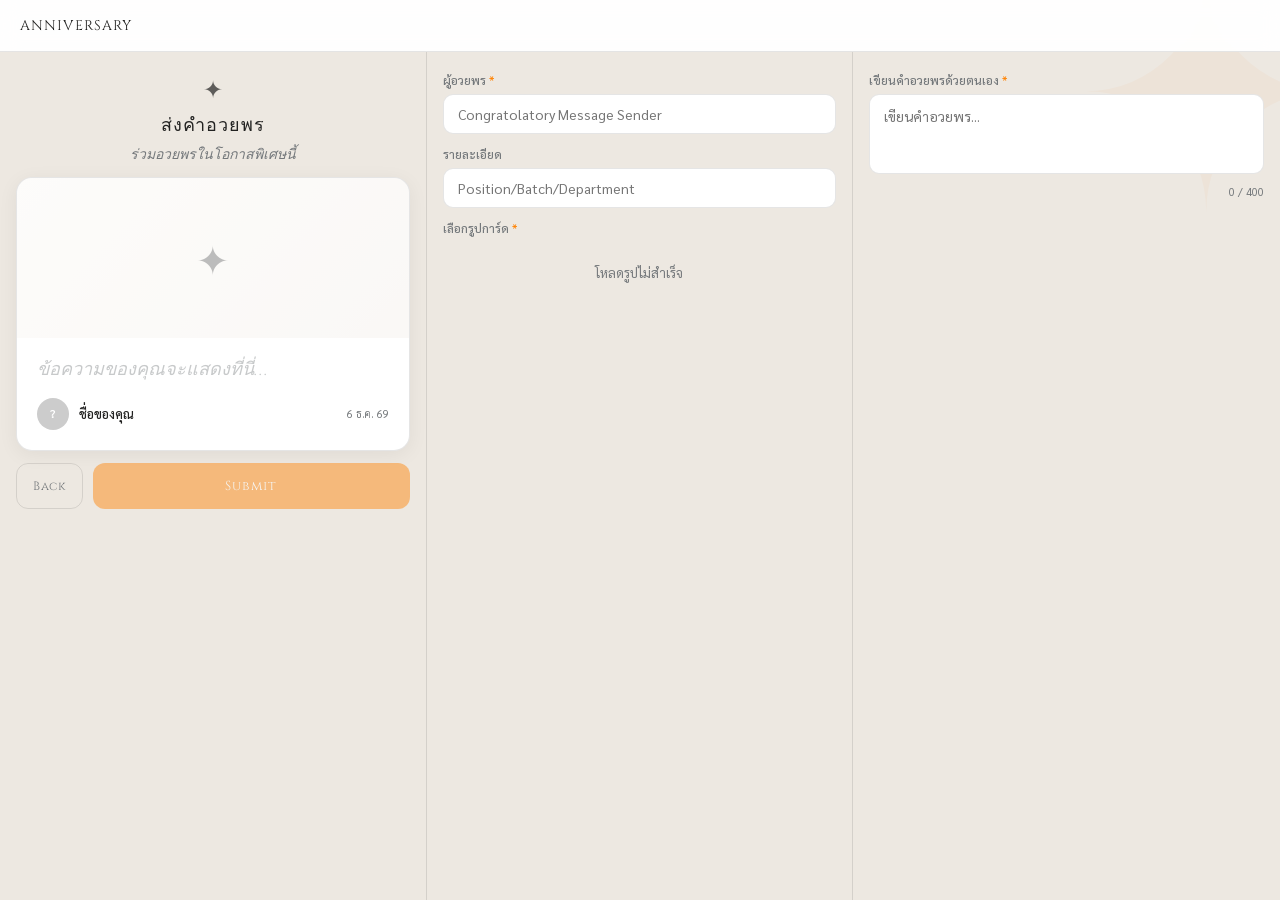
==== commit b7b92b38: "Update anniversary-greeting.html" ====
--- a/anniversary-greeting.html
+++ b/anniversary-greeting.html
@@ -221,7 +221,7 @@
         <div class="submit-row">
           <a class="btn-back" href="anniversary-wall.html">Back</a>
           <button class="btn-submit" id="btnSubmitLeft" onclick="submitGreeting()" disabled>
-            <span id="btnLabelLeft">SEND GREETING ✦</span>
+            <span id="btnLabelLeft">Submit</span>
           </button>
         </div>
       </div>
@@ -251,13 +251,13 @@
     <div style="padding:20px 16px;display:flex;flex-direction:column;gap:12px;flex:1">
       <!-- คำอวยพรสำเร็จรูป -->
       <div id="presetSection" style="display:none">
-        <label style="font-size:12px;font-weight:500;color:var(--gray1);margin-bottom:6px;display:block">เลือกคำอวยพรสำเร็จรูป</label>
+        <label style="font-size:12px;font-weight:500;color:var(--gray1);margin-bottom:6px;display:block">เลือกคำอวยพร:Please select Congratulatory message</label>
         <div class="preset-list" id="presetList"></div>
       </div>
       <!-- พิมพ์เอง -->
       <div id="customMsgSection">
-        <label style="font-size:12px;font-weight:500;color:var(--gray1);margin-bottom:6px;display:block">ข้อความอวยพร <span style="color:var(--o)">*</span></label>
-        <textarea id="fMsg" placeholder="เขียนคำอวยพรจากใจ..." maxlength="400" oninput="updatePreview()" style="min-height:80px"></textarea>
+        <label style="font-size:12px;font-weight:500;color:var(--gray1);margin-bottom:6px;display:block">เขียนคำอวยพรด้วยตนเอง <span style="color:var(--o)">*</span></label>
+        <textarea id="fMsg" placeholder="เขียนคำอวยพร..." maxlength="400" oninput="updatePreview()" style="min-height:80px"></textarea>
         <div class="char-row"><span class="char-count" id="charCount">0 / 400</span></div>
       </div>
     </div>
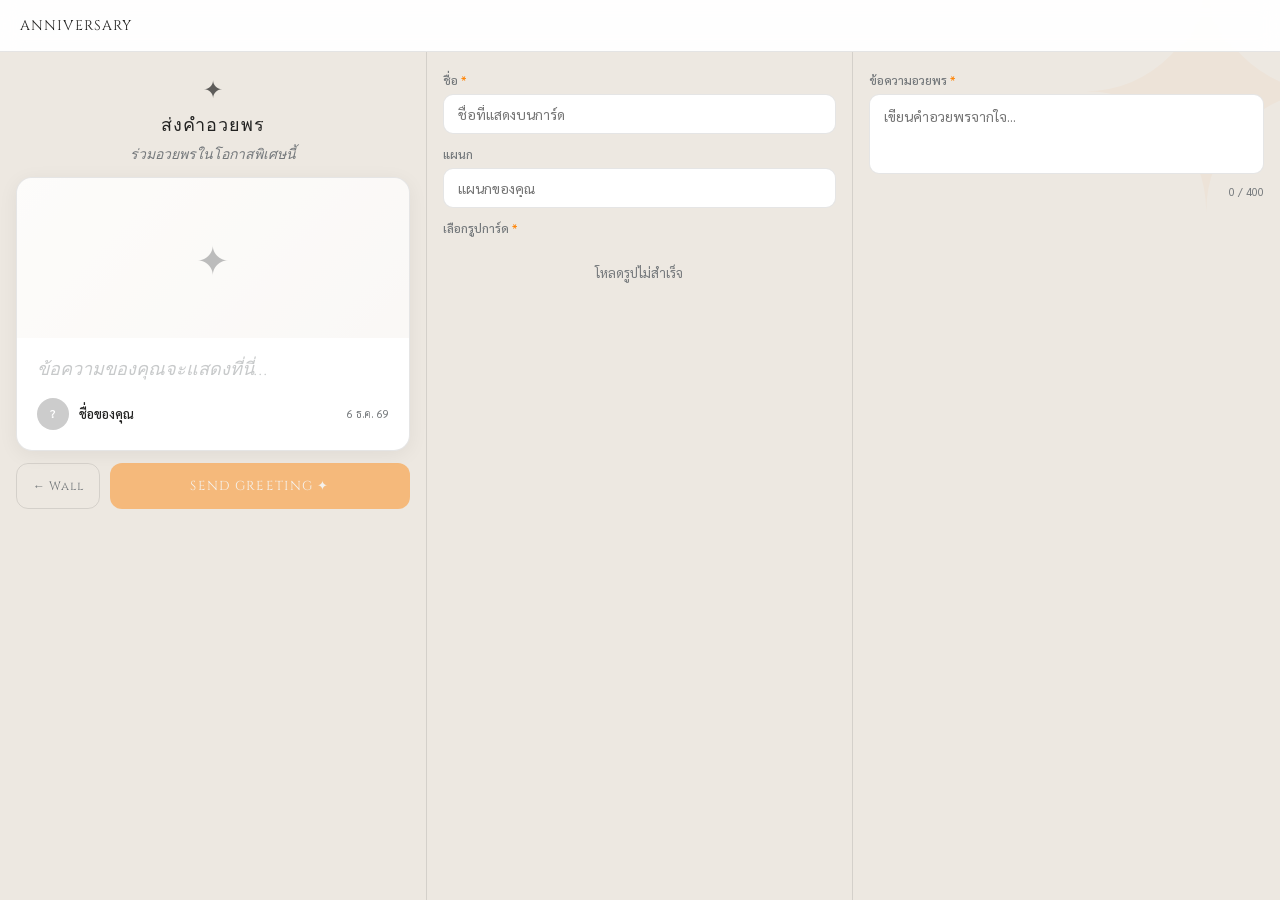
==== commit 4643b9bd: "Update anniversary-greeting.html" ====
--- a/anniversary-greeting.html
+++ b/anniversary-greeting.html
@@ -219,9 +219,9 @@
     <div class="btn-submit-wrap">
       <div class="submit-section" style="background:transparent;border:none;padding:0">
         <div class="submit-row">
-          <a class="btn-back" href="anniversary-wall.html">Back</a>
+          <a class="btn-back" href="anniversary-wall.html">← Wall</a>
           <button class="btn-submit" id="btnSubmitLeft" onclick="submitGreeting()" disabled>
-            <span id="btnLabelLeft">Submit</span>
+            <span id="btnLabelLeft">SEND GREETING ✦</span>
           </button>
         </div>
       </div>
@@ -231,12 +231,12 @@
   <!-- MID: ชื่อ + เลือกรูปการ์ด -->
   <div class="g-mid">
     <div>
-      <label style="font-size:12px;font-weight:500;color:var(--gray1);margin-bottom:6px;display:block">ผู้อวยพร <span style="color:var(--o)">*</span></label>
-      <input type="text" id="fName" placeholder="Congratolatory Message Sender" maxlength="60" oninput="updatePreview()">
+      <label style="font-size:12px;font-weight:500;color:var(--gray1);margin-bottom:6px;display:block">ชื่อ <span style="color:var(--o)">*</span></label>
+      <input type="text" id="fName" placeholder="ชื่อที่แสดงบนการ์ด" maxlength="60" oninput="updatePreview()">
     </div>
     <div>
-      <label style="font-size:12px;font-weight:500;color:var(--gray1);margin-bottom:6px;display:block">รายละเอียด</label>
-      <input type="text" id="fDept" placeholder="Position/Batch/Department" maxlength="60" oninput="updatePreview()">
+      <label style="font-size:12px;font-weight:500;color:var(--gray1);margin-bottom:6px;display:block">แผนก</label>
+      <input type="text" id="fDept" placeholder="แผนกของคุณ" maxlength="60" oninput="updatePreview()">
     </div>
     <div>
       <label style="font-size:12px;font-weight:500;color:var(--gray1);margin-bottom:6px;display:block">เลือกรูปการ์ด <span style="color:var(--o)">*</span></label>
@@ -251,23 +251,23 @@
     <div style="padding:20px 16px;display:flex;flex-direction:column;gap:12px;flex:1">
       <!-- คำอวยพรสำเร็จรูป -->
       <div id="presetSection" style="display:none">
-        <label style="font-size:12px;font-weight:500;color:var(--gray1);margin-bottom:6px;display:block">เลือกคำอวยพร:Please select Congratulatory message</label>
+        <label style="font-size:12px;font-weight:500;color:var(--gray1);margin-bottom:6px;display:block">เลือกคำอวยพรสำเร็จรูป</label>
         <div class="preset-list" id="presetList"></div>
       </div>
       <!-- พิมพ์เอง -->
       <div id="customMsgSection">
-        <label style="font-size:12px;font-weight:500;color:var(--gray1);margin-bottom:6px;display:block">เขียนคำอวยพรด้วยตนเอง <span style="color:var(--o)">*</span></label>
-        <textarea id="fMsg" placeholder="เขียนคำอวยพร..." maxlength="400" oninput="updatePreview()" style="min-height:80px"></textarea>
+        <label style="font-size:12px;font-weight:500;color:var(--gray1);margin-bottom:6px;display:block">ข้อความอวยพร <span style="color:var(--o)">*</span></label>
+        <textarea id="fMsg" placeholder="เขียนคำอวยพรจากใจ..." maxlength="400" oninput="updatePreview()" style="min-height:80px"></textarea>
         <div class="char-row"><span class="char-count" id="charCount">0 / 400</span></div>
       </div>
     </div>
     <!-- SUBMIT -->
     <div class="submit-section">
       <div class="submit-row">
-        <a class="btn-back" href="anniversary-wall.html">Back</a>
+        <a class="btn-back" href="anniversary-wall.html">← Wall</a>
         <button class="btn-submit" id="btnSubmit" onclick="submitGreeting()" disabled>
           <span class="spin" id="submitSpin"></span>
-          <span id="btnLabel">Submit</span>
+          <span id="btnLabel">SEND GREETING ✦</span>
         </button>
       </div>
       <div class="status-box" id="statusBox"></div>
@@ -279,7 +279,7 @@
 <div class="success-wrap" id="successWrap">
   <div class="success-icon">✦</div>
   <div class="success-title">ส่งสำเร็จแล้ว!</div>
-  <div class="success-sub">คำอวยพรของคุณอยู่หน้าหลักแล้ว! 🎉</div>
+  <div class="success-sub">คำอวยพรของคุณขึ้น Wall แล้ว! 🎉</div>
   <div class="success-card">
     <img class="success-card-img hidden" id="successImg" src="" alt="">
     <div class="success-card-body">
@@ -288,8 +288,8 @@
     </div>
   </div>
   <div class="success-btns">
-    <a class="btn-wall" href="anniversary-wall.html">ดูหน้าหลัก</a>
-    <button class="btn-again" onclick="resetForm()">อวยพรอีกครั้ง</button>
+    <a class="btn-wall" href="anniversary-wall.html">🖼 ดูบน Wall</a>
+    <button class="btn-again" onclick="resetForm()">✎ ส่งอีกครั้ง</button>
   </div>
 </div>
 
@@ -303,8 +303,7 @@
     const rows = await sb.get('settings', '?select=setting_key,setting_value');
     const s = {};
     rows.forEach(r => s[r.setting_key] = r.setting_value);
-    if (s.header_th) document.getElementById('heroTitle').textContent = 'ส่งคำอวยพร — ' + (s.header_th.match(/\d+/)?.[0] || '') + ' ปี';
-    if (s.subtitle_th) document.getElementById('heroSub').textContent = s.subtitle_th;
+
     if (s.logo_image) {
       document.getElementById('hLogo').src = s.logo_image;
       document.getElementById('hLogo').style.display = 'block';
@@ -449,7 +448,7 @@
     sb2.innerHTML = '❌ ส่งไม่สำเร็จ: ' + e.message;
     document.getElementById('btnSubmit').disabled = false;
     document.getElementById('submitSpin').style.display = 'none';
-    document.getElementById('btnLabel').textContent = 'Submit';
+    document.getElementById('btnLabel').textContent = 'SEND GREETING ✦';
   }
 }
 
@@ -462,7 +461,7 @@
   document.querySelectorAll('.preset-item').forEach(b => b.classList.remove('selected'));
   document.getElementById('btnSubmit').disabled = true;
   document.getElementById('submitSpin').style.display = 'none';
-  document.getElementById('btnLabel').textContent = 'Submit';
+  document.getElementById('btnLabel').textContent = 'SEND GREETING ✦';
   document.getElementById('statusBox').className = 'status-box';
   updatePreview();
 }
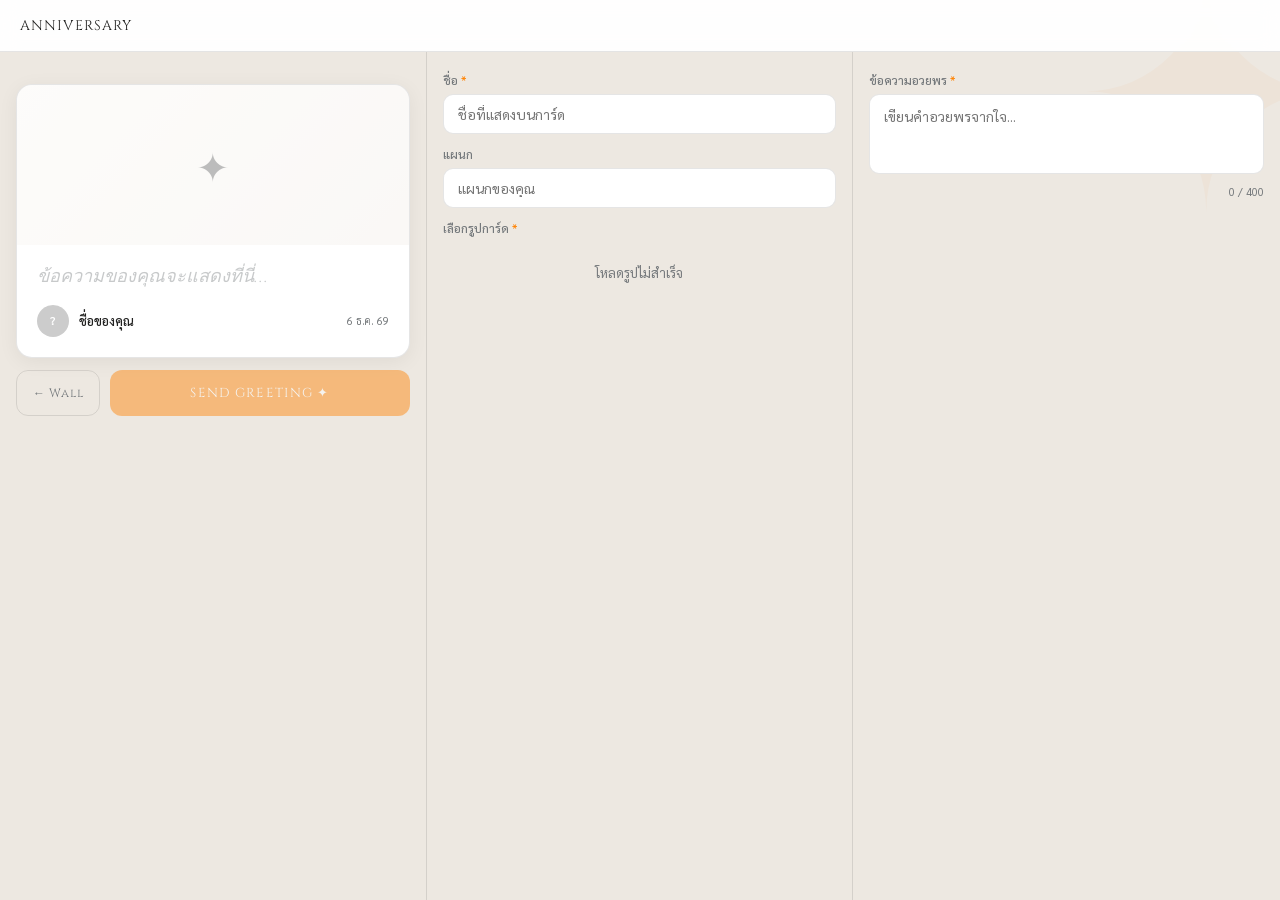
==== commit 6f65cf60: "Update anniversary-greeting.html" ====
--- a/anniversary-greeting.html
+++ b/anniversary-greeting.html
@@ -196,9 +196,9 @@
   <!-- LEFT: Preview -->
   <div class="g-left">
     <div class="g-hero">
-      <div class="g-hero-icon">✦</div>
+      <!--<div class="g-hero-icon">✦</div>
       <div class="g-hero-title" id="heroTitle">ส่งคำอวยพร</div>
-      <div class="g-hero-sub" id="heroSub">ร่วมอวยพรในโอกาสพิเศษนี้</div>
+      <div class="g-hero-sub" id="heroSub">ร่วมอวยพรในโอกาสพิเศษนี้</div>-->
     </div>
     <div class="card-preview" id="cardPreview">
       <div class="preview-bg-placeholder" id="previewBgPlaceholder">✦</div>
